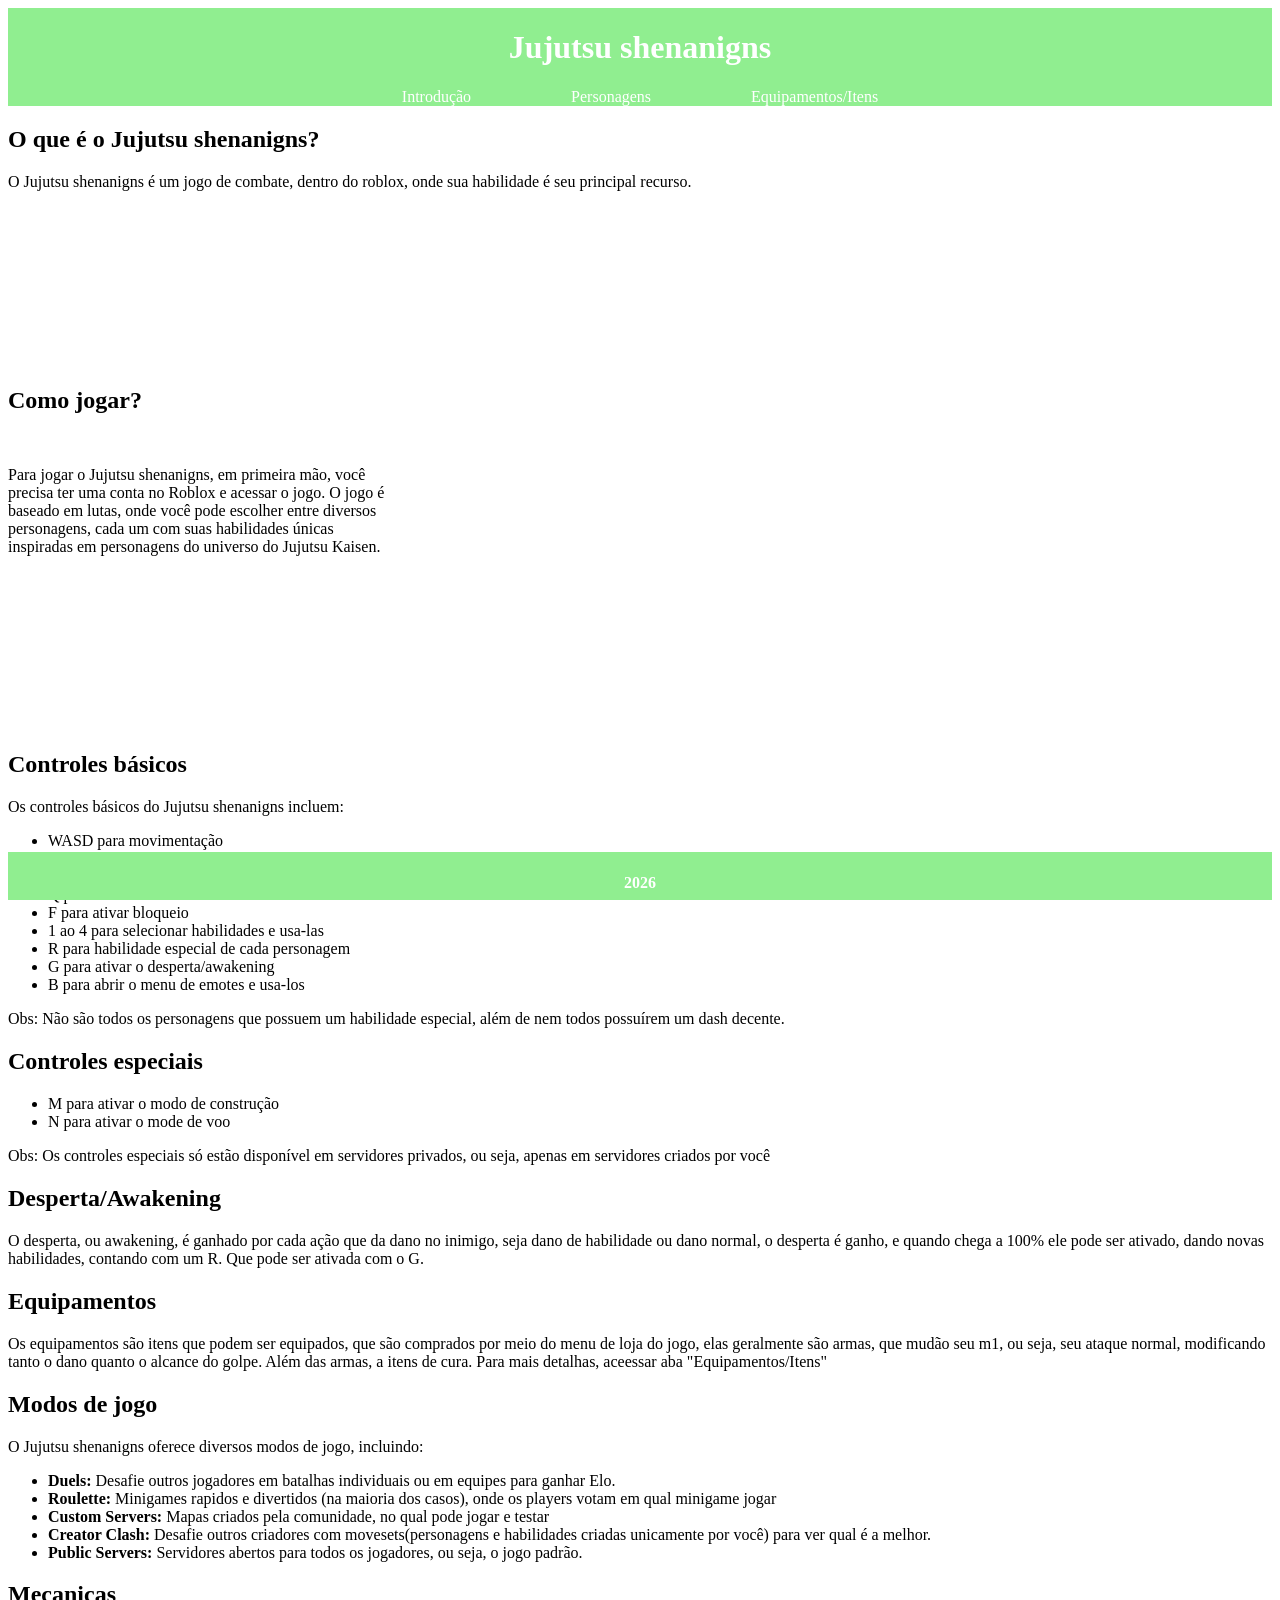
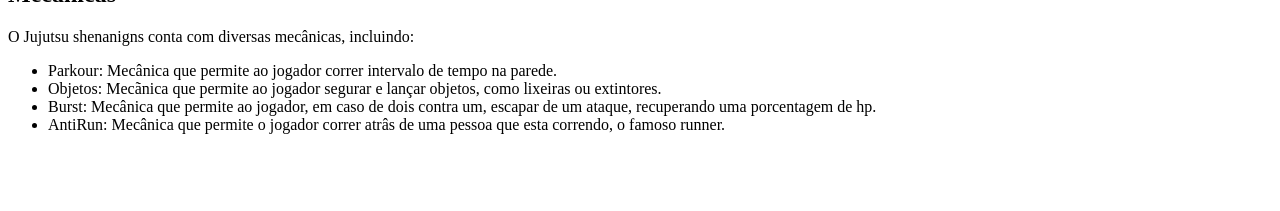
==== index.html @ b0cb2823 "Adição de imagens, pre-finalização do index e inicio dos "personagens"" ====
<!DOCTYPE html>
<html lang="pt-BR">
<head>
    <meta charset="UTF-8">
  <link rel="stylesheet" href="SRC/css/style.css">
    
    <title>Jujutsu shenanigns</title>
</head>
<header id="header">

      <h1>Jujutsu shenanigns</h1>

      <nav id="nav1">
        <a href="index.html">Introdução</a>
        <a href="SRC/pages/personagens.html">Personagens</a>
        <a href="SRC/pages/equipamentos.html">Equipamentos/Itens</a>
      
      </nav>
    </header>
<body> 
    
    <main id="main">
      <section id="section1">
        <header>
          <h2 >O que é o Jujutsu shenanigns?</h2>
        </header>
          <article>
     <p>O Jujutsu shenanigns é um jogo de combate, dentro do roblox, onde sua habilidade é seu principal recurso.</p>
          </article>
      </section>
      <section id="section2">
        <header>
          <h2 id="e1">Como jogar?</h2>
        </header>
          <article id="e2">
           
          <p>Para jogar o Jujutsu shenanigns, em primeira mão, você precisa ter uma conta no Roblox e acessar o jogo. O jogo é baseado em lutas, onde você pode escolher entre diversos personagens, cada um com suas habilidades únicas inspiradas em personagens do universo do Jujutsu Kaisen.</p>
         
        </article>
      </section>
      <section id="section3">
        <header>
          <h2>Controles básicos</h2>
        </header>
          <article>
            <p>Os controles básicos do Jujutsu shenanigns incluem:</p>
            <ul>
              <li>WASD para movimentação</li>
              <li>Mouse para atacar e mexer a camera - botão esquerdo para atacar </li>
              <li>Barra de espaço para pular</li>
              <li>Q para dash</li>
              <li>F para ativar bloqueio</li>
              <li>1 ao 4 para selecionar habilidades e usa-las</li>
              <li>R para habilidade especial de cada personagem</li>
              <li>G para ativar o desperta/awakening</li>
              <li>B para abrir o menu de emotes e usa-los</li>
            </ul>
            <p>Obs: Não são todos os personagens que possuem um habilidade especial, além de nem todos possuírem um dash decente.</p>
            <h2>Controles especiais</h2>
            <ul>
              <li>M para ativar o modo de construção</li>
              <li>N para ativar o mode de voo</li>
            </ul>
            <p>Obs: Os controles especiais só estão disponível em servidores privados, ou seja, apenas em servidores criados por você</p>
          </article>
          <section id="section4">
            <header>
              <h2>Desperta/Awakening</h2>
            </header>
              <article>
                <p>O desperta, ou awakening, é ganhado por cada ação que da dano no inimigo, seja dano de habilidade ou dano normal, o desperta é ganho, e quando chega a 100% ele pode ser ativado, dando novas habilidades, contando com um R. Que pode ser ativada com o G.</p>
              </article>
          </section>
          <section id="section5">
            <header>
              <h2>Equipamentos</h2>
            </header>
              <article>
                <p>Os equipamentos são itens que podem ser equipados, que são comprados por meio do menu de loja do jogo, elas geralmente são armas, que mudão seu m1, ou seja, seu ataque normal, modificando tanto o dano quanto o alcance do golpe. Além das armas, a itens de cura. Para mais detalhas, aceessar aba "Equipamentos/Itens"</p>
              </article>
          </section>
          <section id="section6">
            <header>
              <h2>Modos de jogo</h2>
            </header>
            <article>
              <p>O Jujutsu shenanigns oferece diversos modos de jogo, incluindo:</p>
              <ul>
                <li><strong>Duels:</strong> Desafie outros jogadores em batalhas individuais ou em equipes para ganhar Elo.</li>
                <li><strong>Roulette:</strong> Minigames rapidos e divertidos (na maioria dos casos), onde os players votam em qual minigame jogar</li>
                <li><strong>Custom Servers:</strong> Mapas criados pela comunidade, no qual pode jogar e testar</li>
                <li><strong>Creator Clash:</strong> Desafie outros criadores com movesets(personagens e habilidades criadas unicamente por você) para ver qual é a melhor.</li>
                <li><strong>Public Servers:</strong> Servidores abertos para todos os jogadores, ou seja, o jogo padrão.</li>
              </ul>
            </article>
          </section>
          <section id="section7">
            <header>
              <h2>Mecanicas</h2>
            </header>
            <article>
              <p>O Jujutsu shenanigns conta com diversas mecânicas, incluindo:</p>
              <ul>
                <li>Parkour: Mecânica que permite ao jogador correr intervalo de tempo na parede.</li>
                <li>Objetos: Mecãnica que permite ao jogador segurar e lançar objetos, como lixeiras ou extintores.</li>
                <li>Burst: Mecânica que permite ao jogador, em caso de dois contra um, escapar de um ataque, recuperando uma porcentagem de hp.</li>
                <li>AntiRun: Mecânica que permite o jogador correr atrâs de uma pessoa que esta correndo, o famoso runner.</li>
              </ul>
            </article>
          </section>
        </main>        
</body>
<footer id="footer">
  <section>
    <h4>2026</h4>
  </section>
</footer>
</html>
---- SRC/css/style.css ----
#header{
    display: flex;
    flex-direction: column;
    text-align: center;
    background-color: lightgreen;
    color: white;
    position: sticky;
    top: 0;
    align-items: center;
}
#footer{
    display: flex;
    flex-direction: column;
    text-align: center;
    background-color: lightgreen;
    color: white;
    position: sticky;
    bottom: 0;
    align-items: center;
    width: 100%;
    height: 3rem;
}
#nav1{
   display: flex;
   flex-direction: row;
   gap: 100px;
   
    
}
#re{
    margin-bottom: 10rem;
}
a:visited {
  color: white;
  background-color: transparent;
  text-decoration: none;
  }
  a:hover {
  color: white;
  background-color: transparent;
  text-decoration: none;
  }
  a:link {
  color: white;
  background-color: transparent;
  text-decoration: none;
}
#e1{
    color: black;
    justify-content: center;
    justify-items: center;
    
}
#section2{
    display: flex;
 flex-direction: column;
justify-content: center;
  gap: 1rem;
}
#e2{
    width: 30%;
    height: 30%;
    
    
}
#main{
    display: flex;
    flex-direction: column;
    gap: 10rem;
}
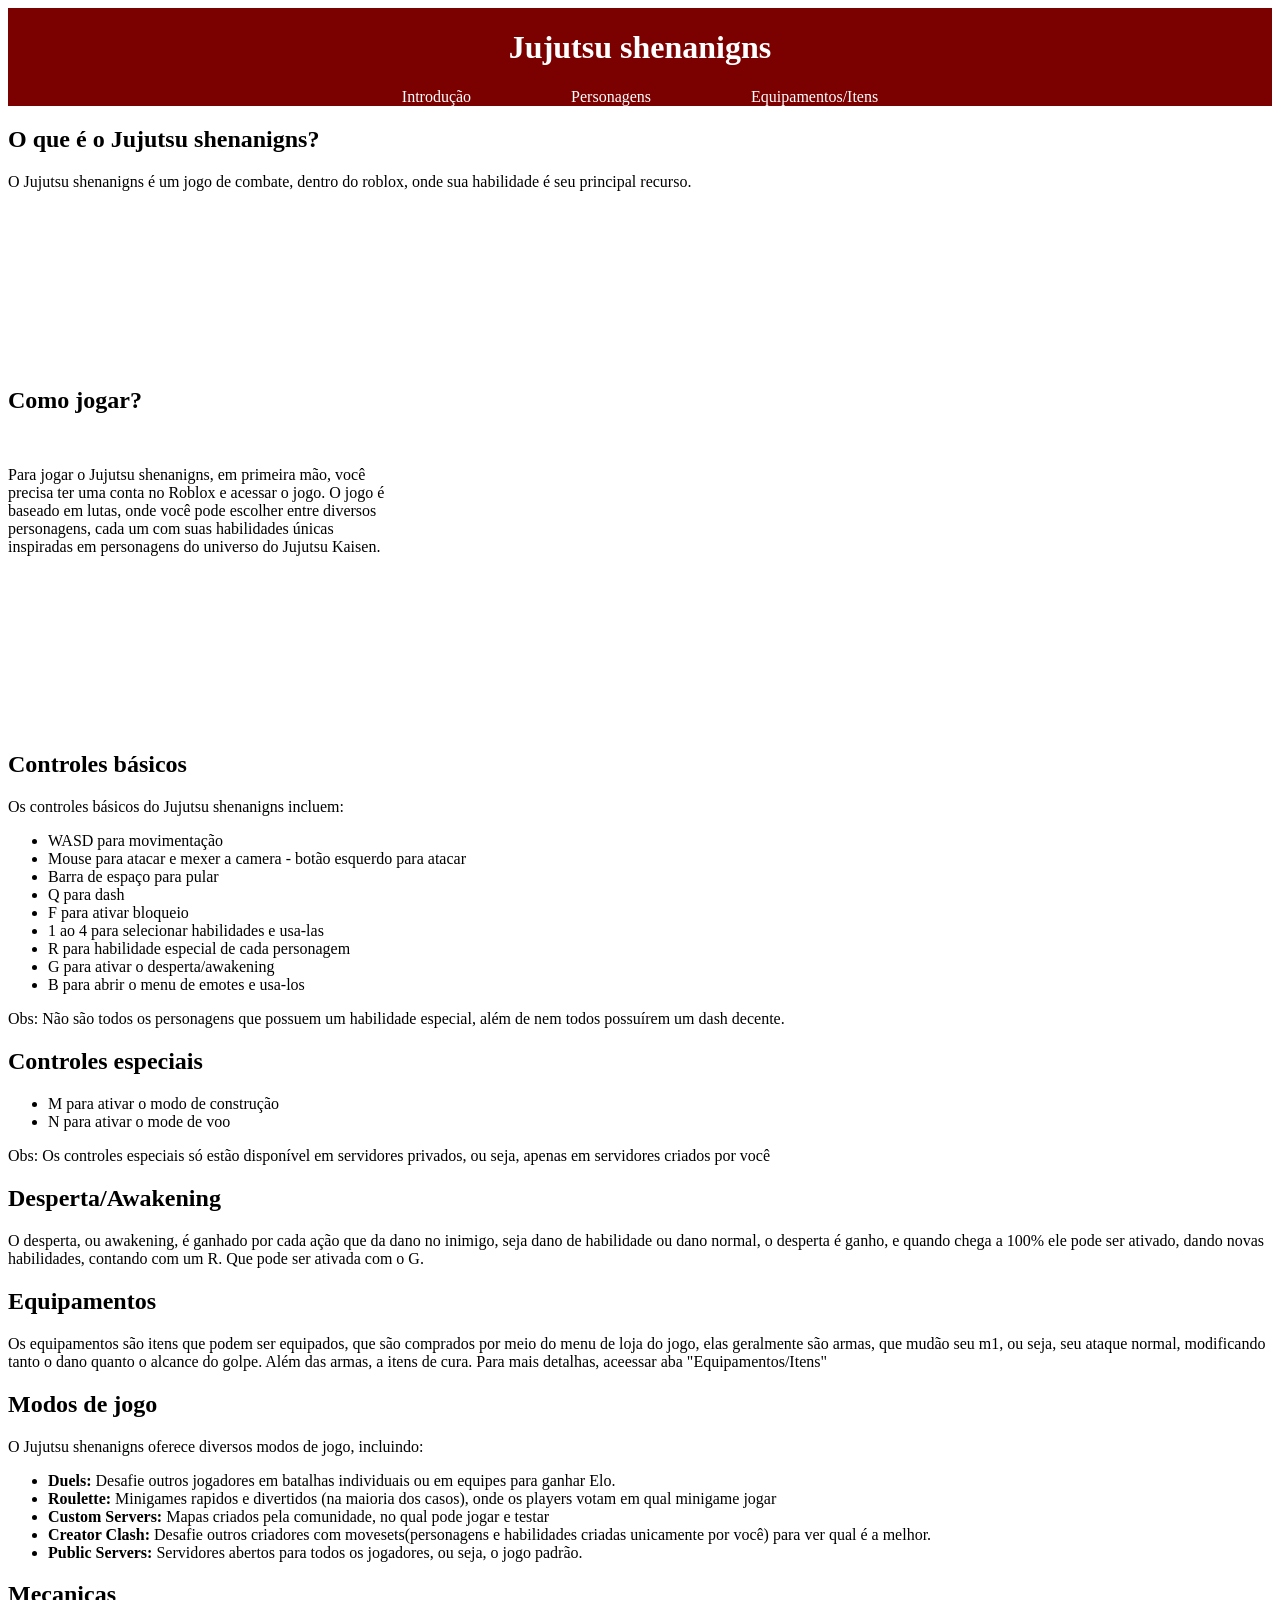
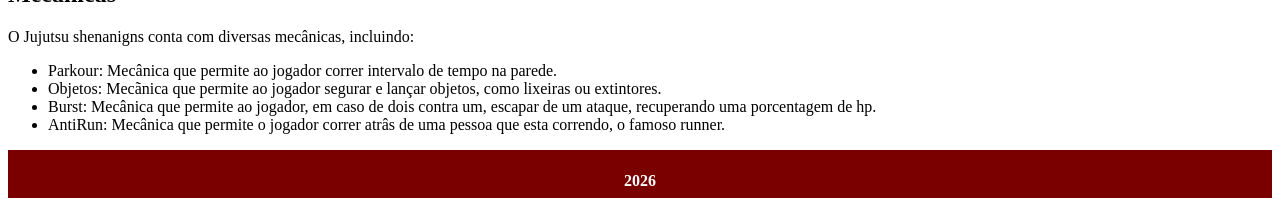
==== commit dc716452: "modificações no index, "personagens" e css." ====
--- a/index.html
+++ b/index.html
@@ -17,7 +17,7 @@
       
       </nav>
     </header>
-<body> 
+<body id="background-mod"> 
     
     <main id="main">
       <section id="section1">
--- a/SRC/css/style.css
+++ b/SRC/css/style.css
@@ -2,19 +2,21 @@
     display: flex;
     flex-direction: column;
     text-align: center;
-    background-color: lightgreen;
+    background-color: rgb(123, 1, 1);
     color: white;
     position: sticky;
     top: 0;
     align-items: center;
+    width: 100%;
+    height: 30%;
 }
 #footer{
     display: flex;
     flex-direction: column;
     text-align: center;
-    background-color: lightgreen;
+    background-color: rgb(122, 0, 0);
     color: white;
-    position: sticky;
+    
     bottom: 0;
     align-items: center;
     width: 100%;
@@ -67,4 +69,15 @@
     display: flex;
     flex-direction: column;
     gap: 10rem;
+}
+#background-mod{
+    background-color: bisque\s;
+}
+#nav_lateral{
+    position: fixed;
+    right: 0;
+    border: solid red;
+    width: 10%;
+    height: 20%;
+    justify-items: center;
 }
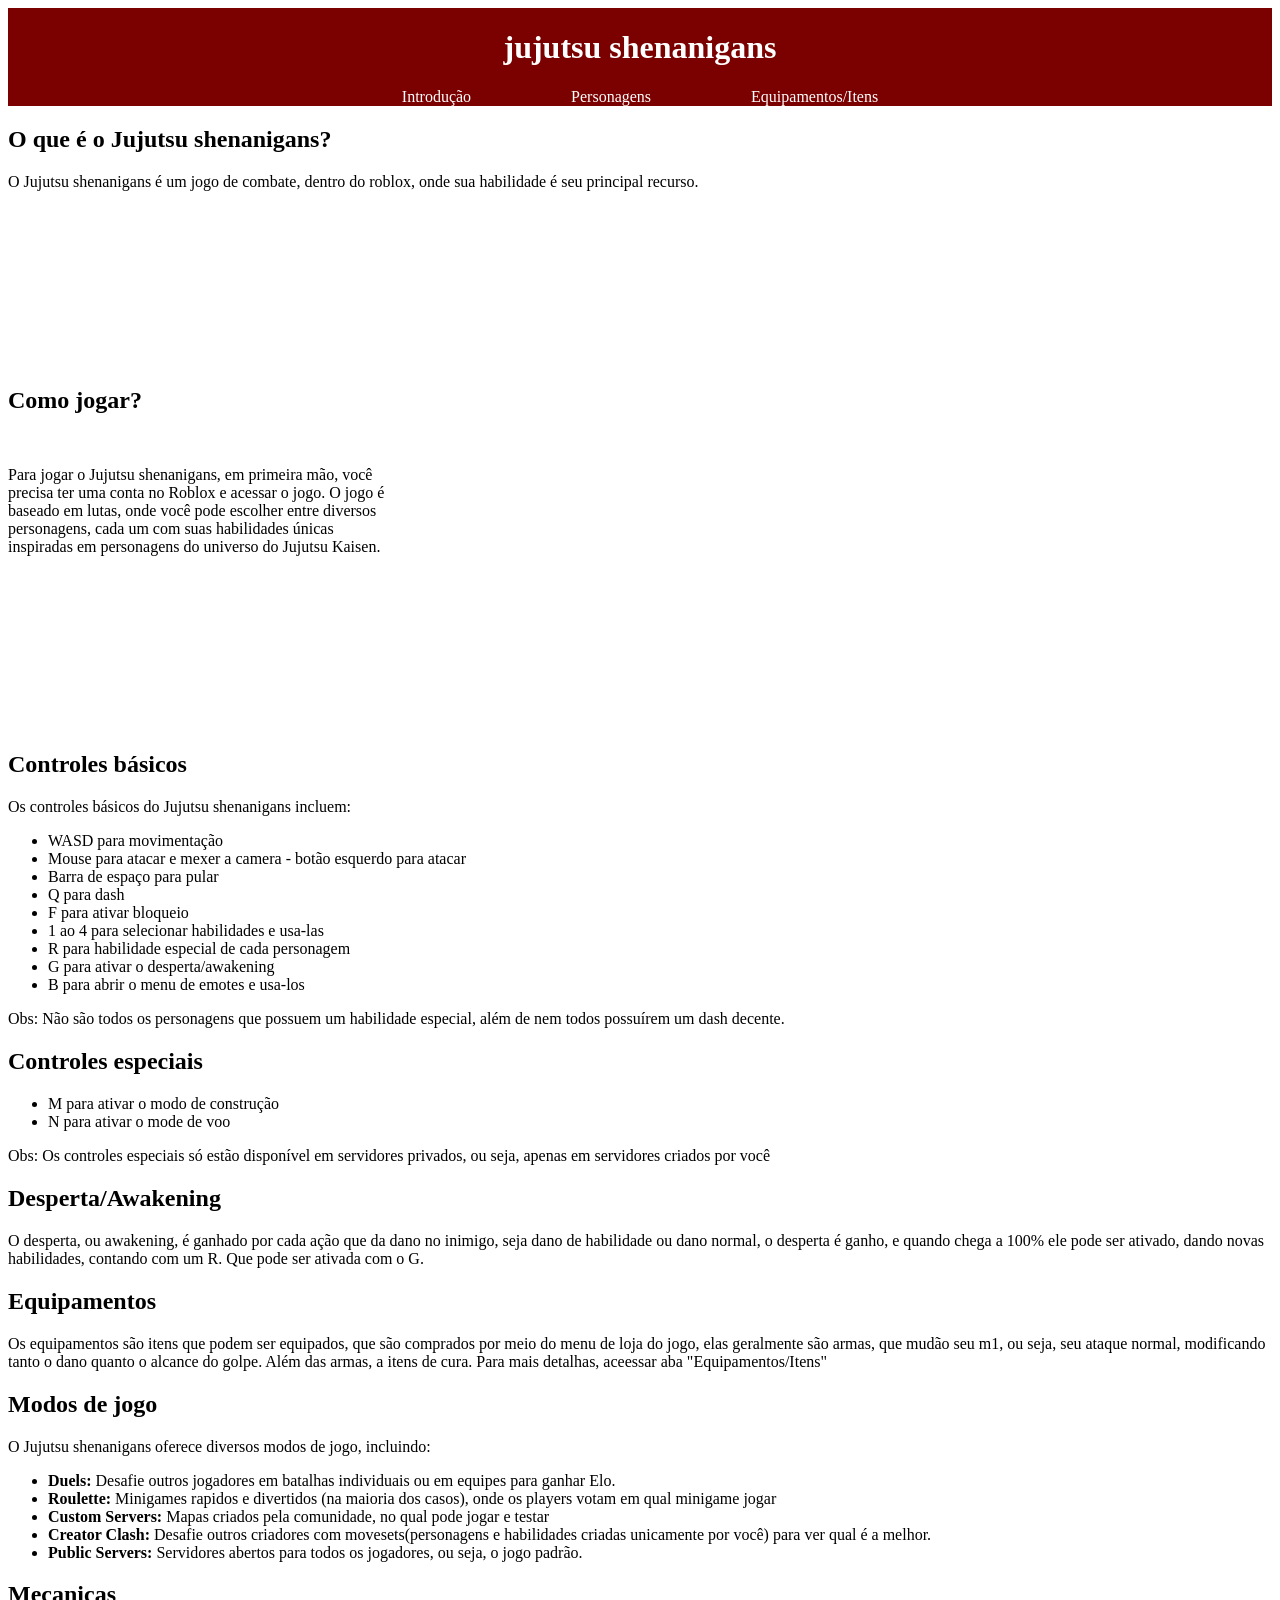
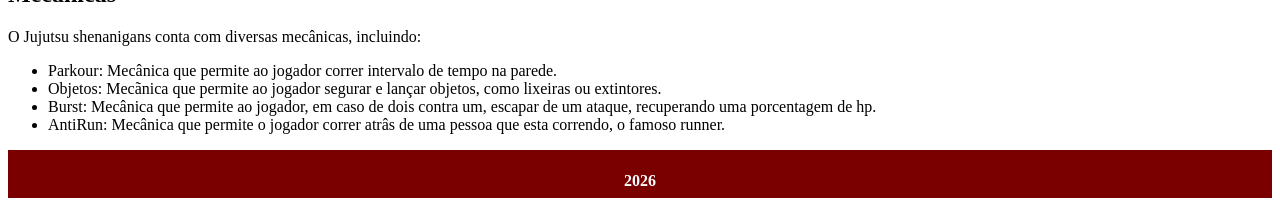
==== commit 78db49cd: "atualizaçã nos personagens e css" ====
--- a/index.html
+++ b/index.html
@@ -8,7 +8,7 @@
 </head>
 <header id="header">
 
-      <h1>Jujutsu shenanigns</h1>
+      <h1>jujutsu shenanigans</h1>
 
       <nav id="nav1">
         <a href="index.html">Introdução</a>
@@ -22,10 +22,10 @@
     <main id="main">
       <section id="section1">
         <header>
-          <h2 >O que é o Jujutsu shenanigns?</h2>
+          <h2 >O que é o Jujutsu shenanigans?</h2>
         </header>
           <article>
-     <p>O Jujutsu shenanigns é um jogo de combate, dentro do roblox, onde sua habilidade é seu principal recurso.</p>
+     <p>O Jujutsu shenanigans é um jogo de combate, dentro do roblox, onde sua habilidade é seu principal recurso.</p>
           </article>
       </section>
       <section id="section2">
@@ -34,7 +34,7 @@
         </header>
           <article id="e2">
            
-          <p>Para jogar o Jujutsu shenanigns, em primeira mão, você precisa ter uma conta no Roblox e acessar o jogo. O jogo é baseado em lutas, onde você pode escolher entre diversos personagens, cada um com suas habilidades únicas inspiradas em personagens do universo do Jujutsu Kaisen.</p>
+          <p>Para jogar o Jujutsu shenanigans, em primeira mão, você precisa ter uma conta no Roblox e acessar o jogo. O jogo é baseado em lutas, onde você pode escolher entre diversos personagens, cada um com suas habilidades únicas inspiradas em personagens do universo do Jujutsu Kaisen.</p>
          
         </article>
       </section>
@@ -43,7 +43,7 @@
           <h2>Controles básicos</h2>
         </header>
           <article>
-            <p>Os controles básicos do Jujutsu shenanigns incluem:</p>
+            <p>Os controles básicos do Jujutsu shenanigans incluem:</p>
             <ul>
               <li>WASD para movimentação</li>
               <li>Mouse para atacar e mexer a camera - botão esquerdo para atacar </li>
@@ -84,7 +84,7 @@
               <h2>Modos de jogo</h2>
             </header>
             <article>
-              <p>O Jujutsu shenanigns oferece diversos modos de jogo, incluindo:</p>
+              <p>O Jujutsu shenanigans oferece diversos modos de jogo, incluindo:</p>
               <ul>
                 <li><strong>Duels:</strong> Desafie outros jogadores em batalhas individuais ou em equipes para ganhar Elo.</li>
                 <li><strong>Roulette:</strong> Minigames rapidos e divertidos (na maioria dos casos), onde os players votam em qual minigame jogar</li>
@@ -99,7 +99,7 @@
               <h2>Mecanicas</h2>
             </header>
             <article>
-              <p>O Jujutsu shenanigns conta com diversas mecânicas, incluindo:</p>
+              <p>O Jujutsu shenanigans conta com diversas mecânicas, incluindo:</p>
               <ul>
                 <li>Parkour: Mecânica que permite ao jogador correr intervalo de tempo na parede.</li>
                 <li>Objetos: Mecãnica que permite ao jogador segurar e lançar objetos, como lixeiras ou extintores.</li>
--- a/SRC/css/style.css
+++ b/SRC/css/style.css
@@ -74,10 +74,13 @@
     background-color: bisque\s;
 }
 #nav_lateral{
-    position: fixed;
+    
+   
+    position: sticky;
+    top: 0;
     right: 0;
     border: solid red;
-    width: 10%;
-    height: 20%;
+    width: 20%;
+    
     justify-items: center;
 }
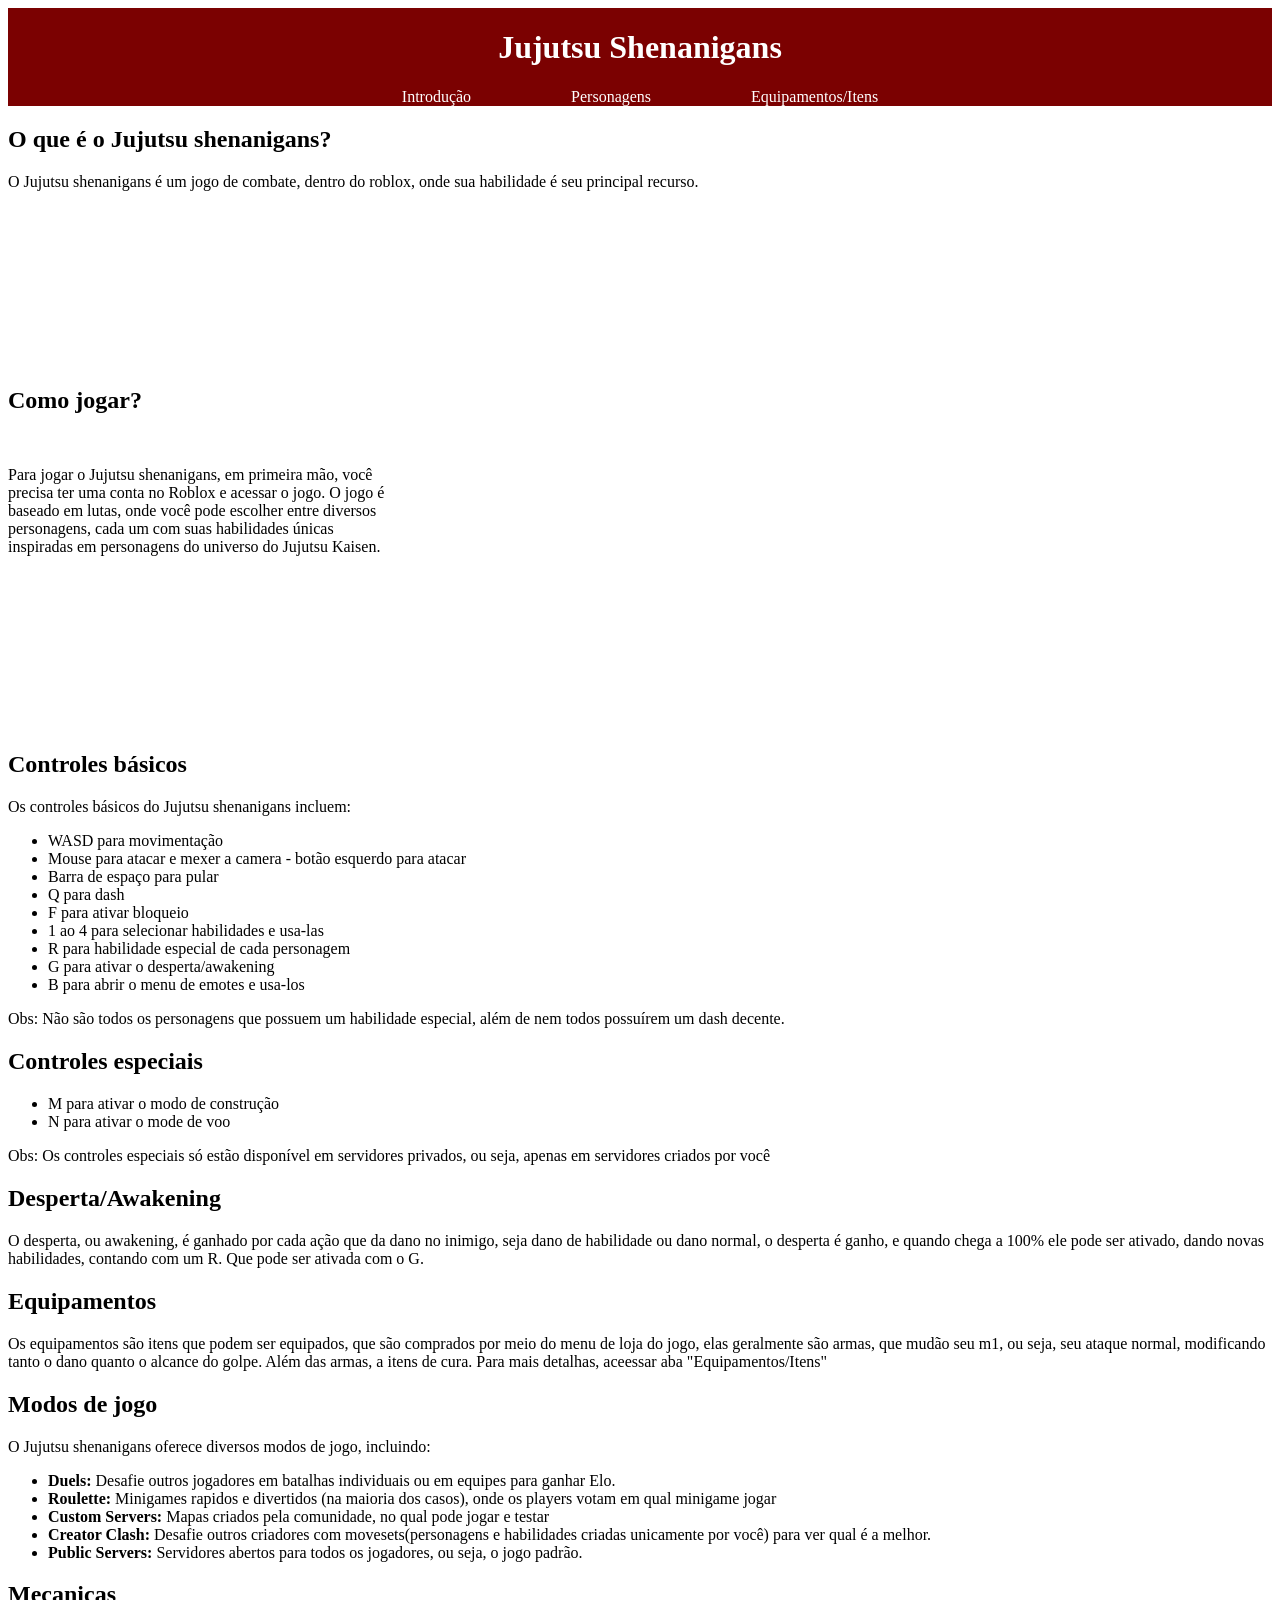
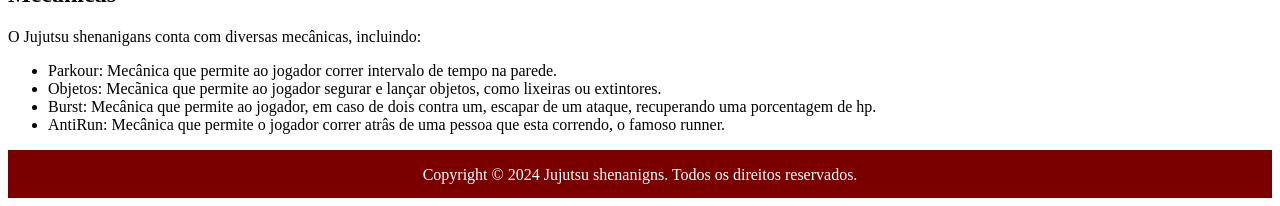
==== commit 8f146509: "Atualização da page '"persoangens"" ====
--- a/index.html
+++ b/index.html
@@ -8,7 +8,7 @@
 </head>
 <header id="header">
 
-      <h1>jujutsu shenanigans</h1>
+      <h1>Jujutsu Shenanigans</h1>
 
       <nav id="nav1">
         <a href="index.html">Introdução</a>
@@ -112,7 +112,7 @@
 </body>
 <footer id="footer">
   <section>
-    <h4>2026</h4>
+    <p>Copyright © 2024 Jujutsu shenanigns. Todos os direitos reservados.</p>
   </section>
 </footer>
 </html>
--- a/SRC/css/style.css
+++ b/SRC/css/style.css
@@ -9,6 +9,7 @@
     align-items: center;
     width: 100%;
     height: 30%;
+    z-index: 1000;
 }
 #footer{
     display: flex;
@@ -26,7 +27,7 @@
    display: flex;
    flex-direction: row;
    gap: 100px;
-   
+   z-index: 1000;
     
 }
 #re{
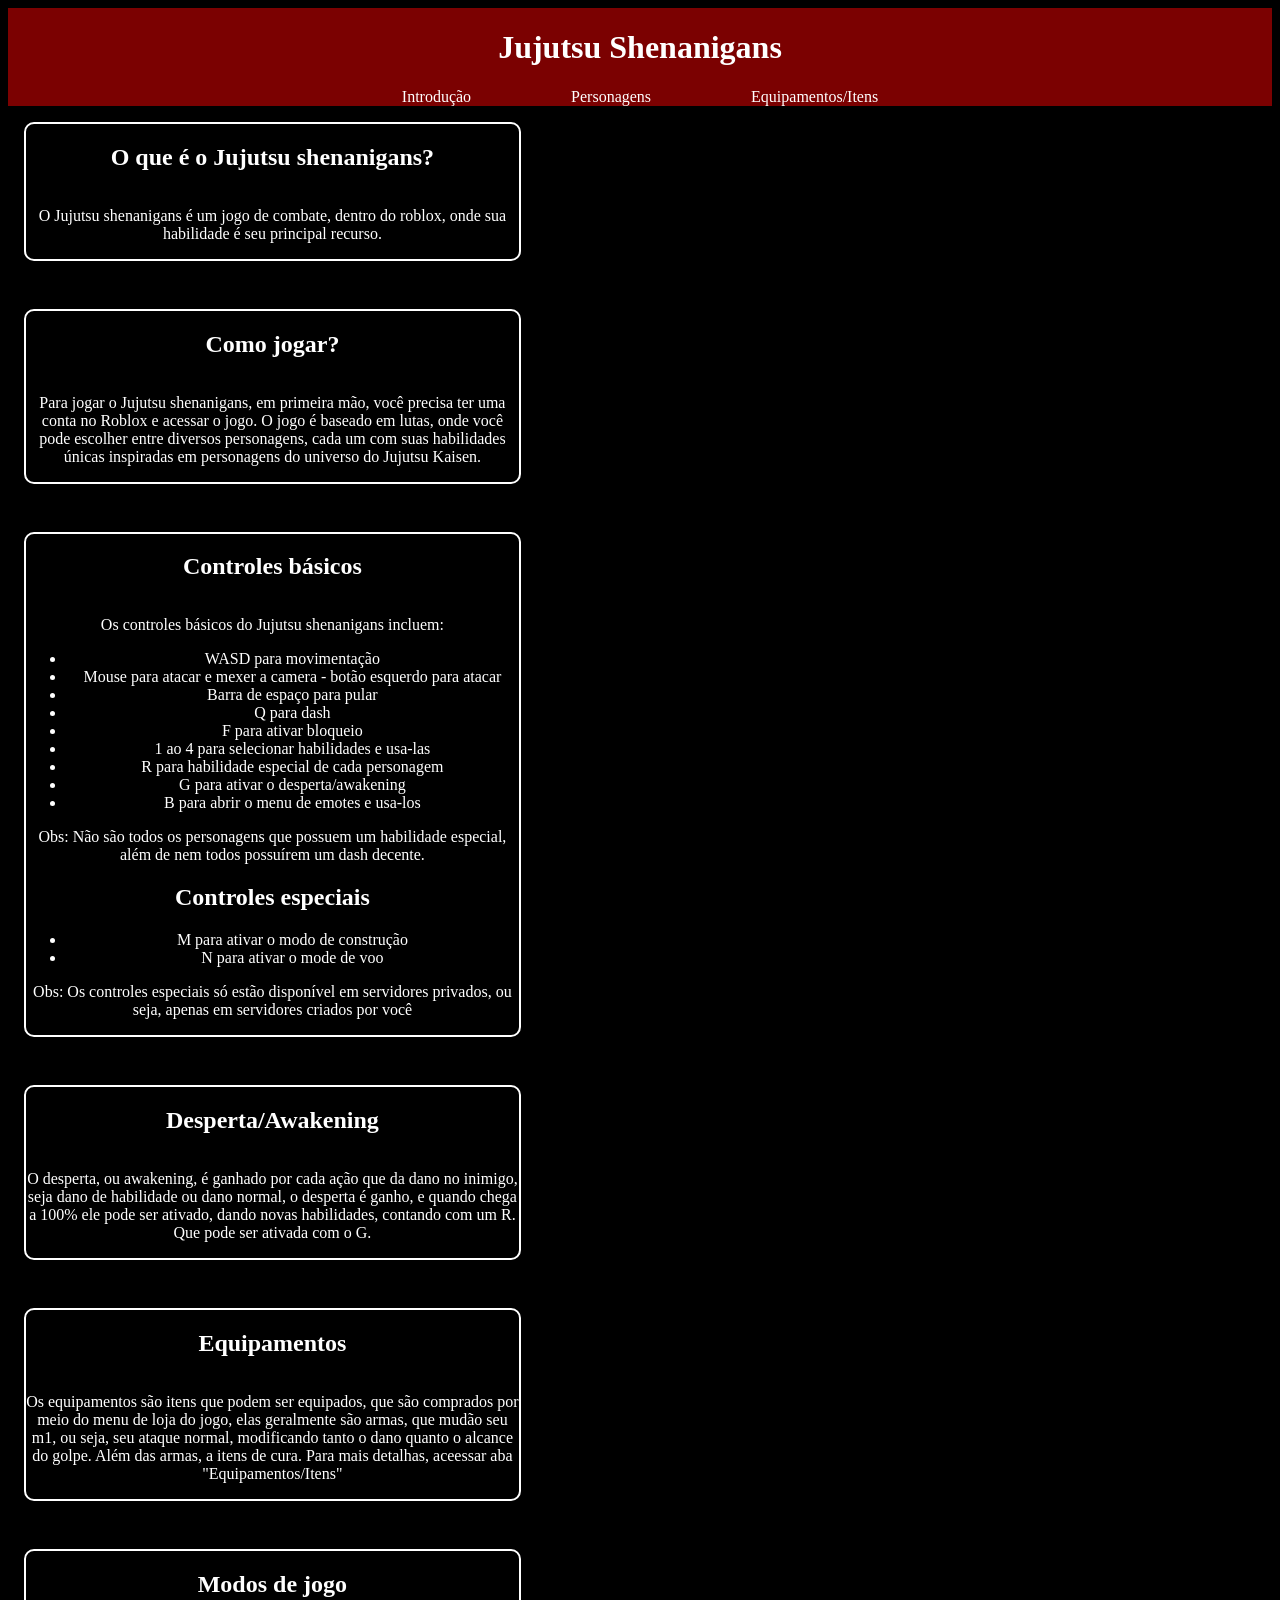
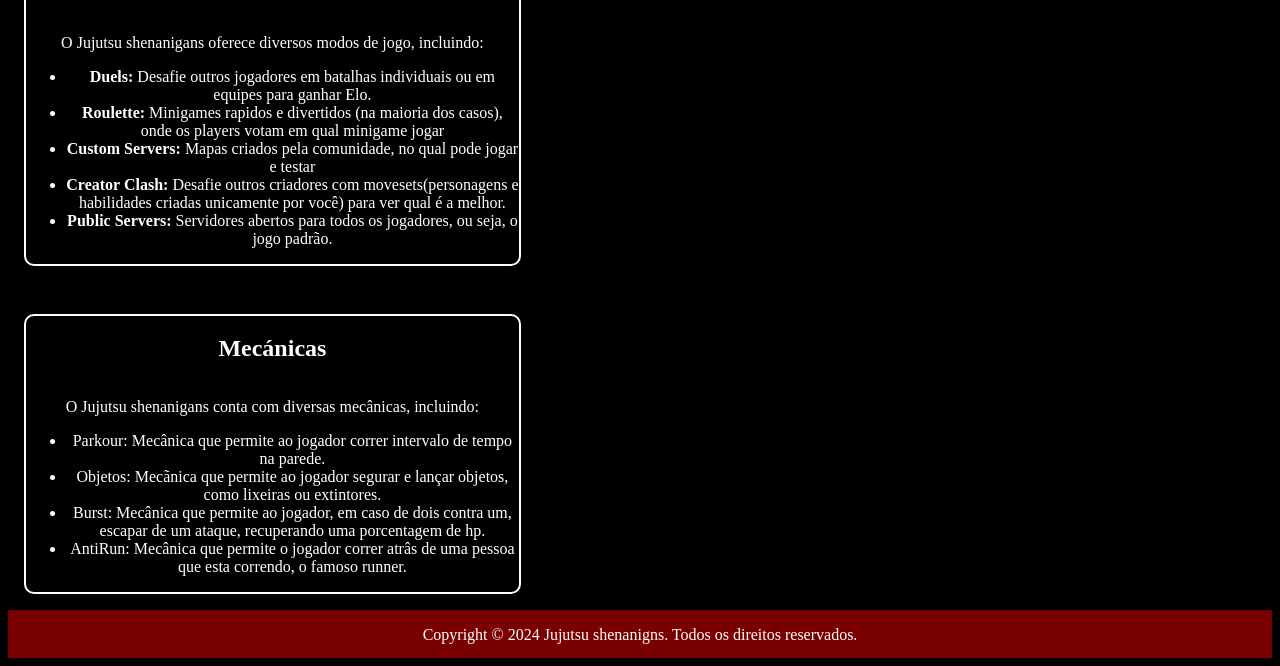
==== commit 3fc41f73: "Atualização no index, css e personagens." ====
--- a/index.html
+++ b/index.html
@@ -20,7 +20,7 @@
 <body id="background-mod"> 
     
     <main id="main">
-      <section id="section1">
+      <section id="section1" class="separation">
         <header>
           <h2 >O que é o Jujutsu shenanigans?</h2>
         </header>
@@ -28,17 +28,17 @@
      <p>O Jujutsu shenanigans é um jogo de combate, dentro do roblox, onde sua habilidade é seu principal recurso.</p>
           </article>
       </section>
-      <section id="section2">
+      <section id="section2"  class="separation">
         <header>
-          <h2 id="e1">Como jogar?</h2>
+          <h2 >Como jogar?</h2>
         </header>
-          <article id="e2">
+          <article >
            
           <p>Para jogar o Jujutsu shenanigans, em primeira mão, você precisa ter uma conta no Roblox e acessar o jogo. O jogo é baseado em lutas, onde você pode escolher entre diversos personagens, cada um com suas habilidades únicas inspiradas em personagens do universo do Jujutsu Kaisen.</p>
          
         </article>
       </section>
-      <section id="section3">
+      <section id="section3" class="separation">
         <header>
           <h2>Controles básicos</h2>
         </header>
@@ -63,7 +63,8 @@
             </ul>
             <p>Obs: Os controles especiais só estão disponível em servidores privados, ou seja, apenas em servidores criados por você</p>
           </article>
-          <section id="section4">
+          </section>
+          <section id="section4" class="separation">
             <header>
               <h2>Desperta/Awakening</h2>
             </header>
@@ -71,7 +72,7 @@
                 <p>O desperta, ou awakening, é ganhado por cada ação que da dano no inimigo, seja dano de habilidade ou dano normal, o desperta é ganho, e quando chega a 100% ele pode ser ativado, dando novas habilidades, contando com um R. Que pode ser ativada com o G.</p>
               </article>
           </section>
-          <section id="section5">
+          <section id="section5" class="separation">
             <header>
               <h2>Equipamentos</h2>
             </header>
@@ -79,7 +80,7 @@
                 <p>Os equipamentos são itens que podem ser equipados, que são comprados por meio do menu de loja do jogo, elas geralmente são armas, que mudão seu m1, ou seja, seu ataque normal, modificando tanto o dano quanto o alcance do golpe. Além das armas, a itens de cura. Para mais detalhas, aceessar aba "Equipamentos/Itens"</p>
               </article>
           </section>
-          <section id="section6">
+          <section id="section6" class="separation">
             <header>
               <h2>Modos de jogo</h2>
             </header>
@@ -94,9 +95,9 @@
               </ul>
             </article>
           </section>
-          <section id="section7">
+          <section id="section7" class="separation">
             <header>
-              <h2>Mecanicas</h2>
+              <h2>Mecánicas</h2>
             </header>
             <article>
               <p>O Jujutsu shenanigans conta com diversas mecânicas, incluindo:</p>
--- a/SRC/css/style.css
+++ b/SRC/css/style.css
@@ -54,12 +54,7 @@
     justify-items: center;
     
 }
-#section2{
-    display: flex;
- flex-direction: column;
-justify-content: center;
-  gap: 1rem;
-}
+
 #e2{
     width: 30%;
     height: 30%;
@@ -67,21 +62,68 @@
     
 }
 #main{
+    
+    justify-items: center;
+    gap: 10rem;
+    padding: 1rem;
+    
+    
+}
+#background-mod{
+    background-color: rgb(0, 0, 0);
+}
+#nav_lateral{
+    position: relative;
+    top: 0;
+    right: 0;
+    z-index: 9999;
+    border: solid red;
+    width: 20%;
+}
+.separation{
+    
+    
+    width: 40%;
     display: flex;
     flex-direction: column;
-    gap: 10rem;
+    color: white;
+    border: 2px solid rgb(255, 255, 255);
+    border-radius: 10px;
+    position: relative; 
+    justify-content: center;
+    justify-items: center;
+    text-align: center;
+   
+    
+    
 }
-#background-mod{
-    background-color: bisque\s;
+#section1{
+    flex-direction: column;
+    display: flex;
+    margin-bottom: 3rem;
 }
-#nav_lateral{
-    
-   
-    position: sticky;
-    top: 0;
-    right: 0;
-    border: solid red;
-    width: 20%;
-    
-    justify-items: center;
+#section2{
+    flex-direction: column;
+    display: flex;
+    margin-bottom: 3rem;
+}
+#section3{
+    flex-direction: column;
+    display: flex;
+    margin-bottom: 3rem;
+}
+#section4{
+    flex-direction: column;
+    display: flex;
+    margin-bottom: 3rem;
+}
+#section5{
+    flex-direction: column;
+    display: flex;
+    margin-bottom: 3rem;
+}
+#section6{
+    flex-direction: column;
+    display: flex;
+    margin-bottom: 3rem;
 }
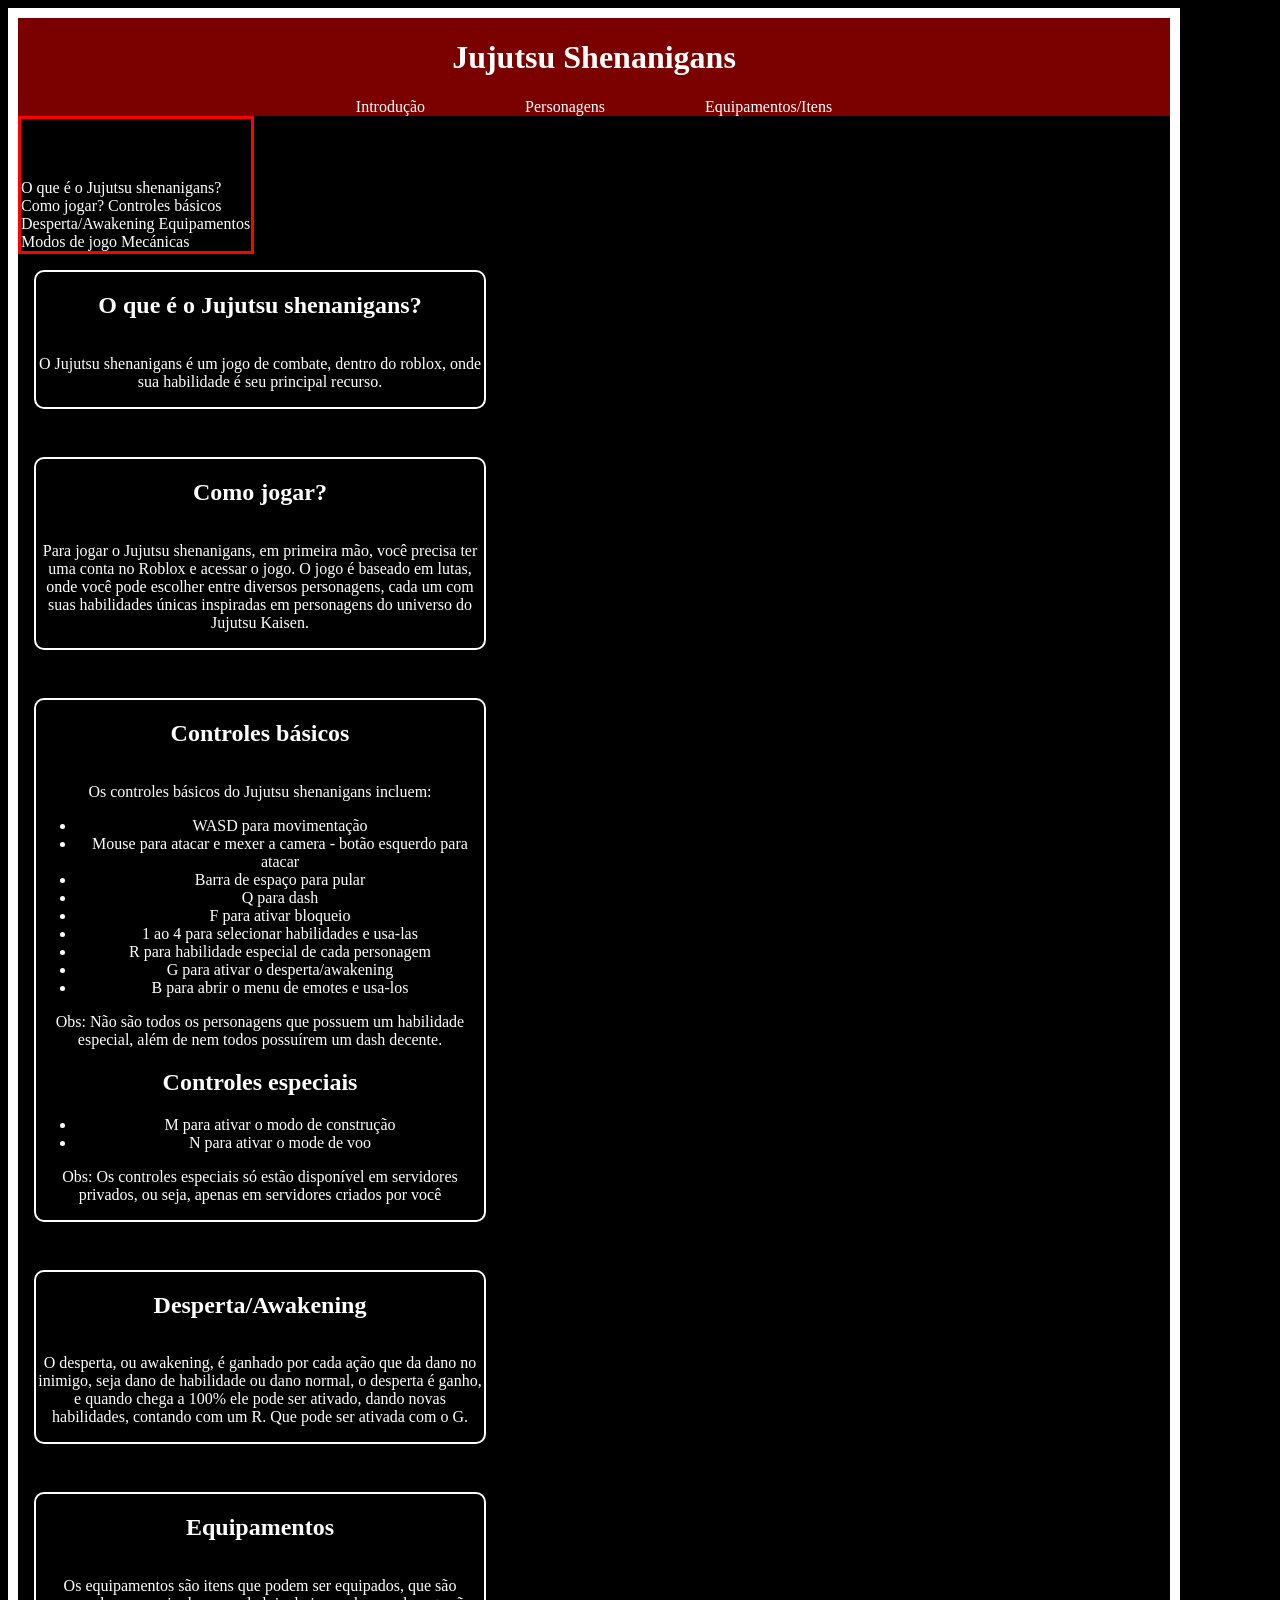
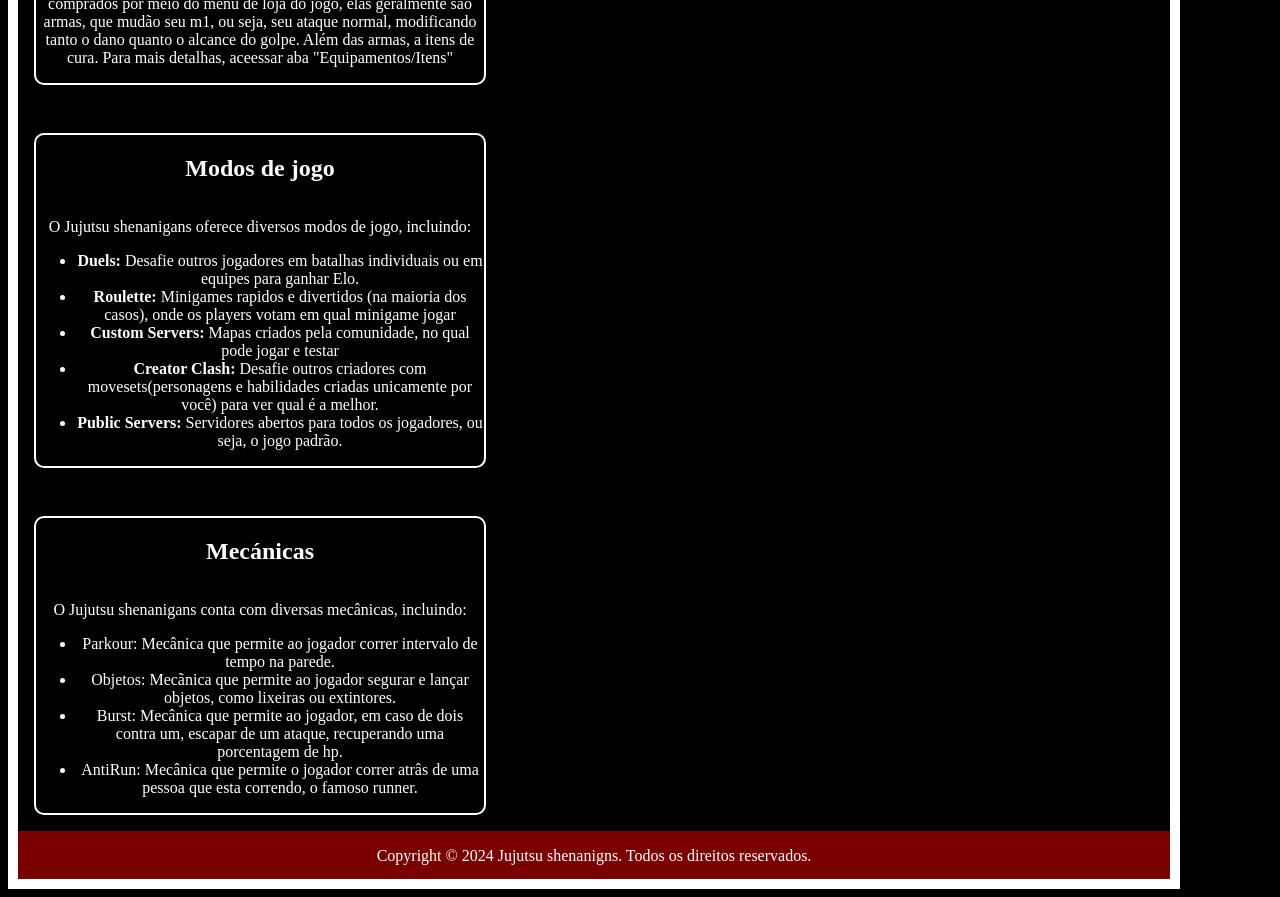
==== commit 7ca46326: "Finalização index, css index. Mudanças no personagens, css persoanges, equipamentos, css equipamento" ====
--- a/index.html
+++ b/index.html
@@ -1,10 +1,10 @@
 <!DOCTYPE html>
-<html lang="pt-BR">
+<html lang="pt-BR" id="pagina">
 <head>
     <meta charset="UTF-8">
   <link rel="stylesheet" href="SRC/css/style.css">
     
-    <title>Jujutsu shenanigns</title>
+    <title>Jujutsu Shenanigans</title>
 </head>
 <header id="header">
 
@@ -18,7 +18,19 @@
       </nav>
     </header>
 <body id="background-mod"> 
-    
+    <aside id="nav_lateral">
+    <h4 id="centro">MENU</h4>
+
+   <a href="#section1">O que é o Jujutsu shenanigans?</a>
+    <a href="#section2">Como jogar?</a>
+    <a href="#section3">Controles básicos</a> 
+    <a href="#section4">Desperta/Awakening</a>
+    <a href="#section5">Equipamentos</a>
+    <a href="#section6">Modos de jogo</a>
+    <a href="#section7">Mecánicas</a>
+
+  </aside>
+
     <main id="main">
       <section id="section1" class="separation">
         <header>
--- a/SRC/css/style.css
+++ b/SRC/css/style.css
@@ -71,6 +71,9 @@
 }
 #background-mod{
     background-color: rgb(0, 0, 0);
+    height: 90%;
+    width: 90%;
+    border: 10px solid white;
 }
 #nav_lateral{
     position: relative;
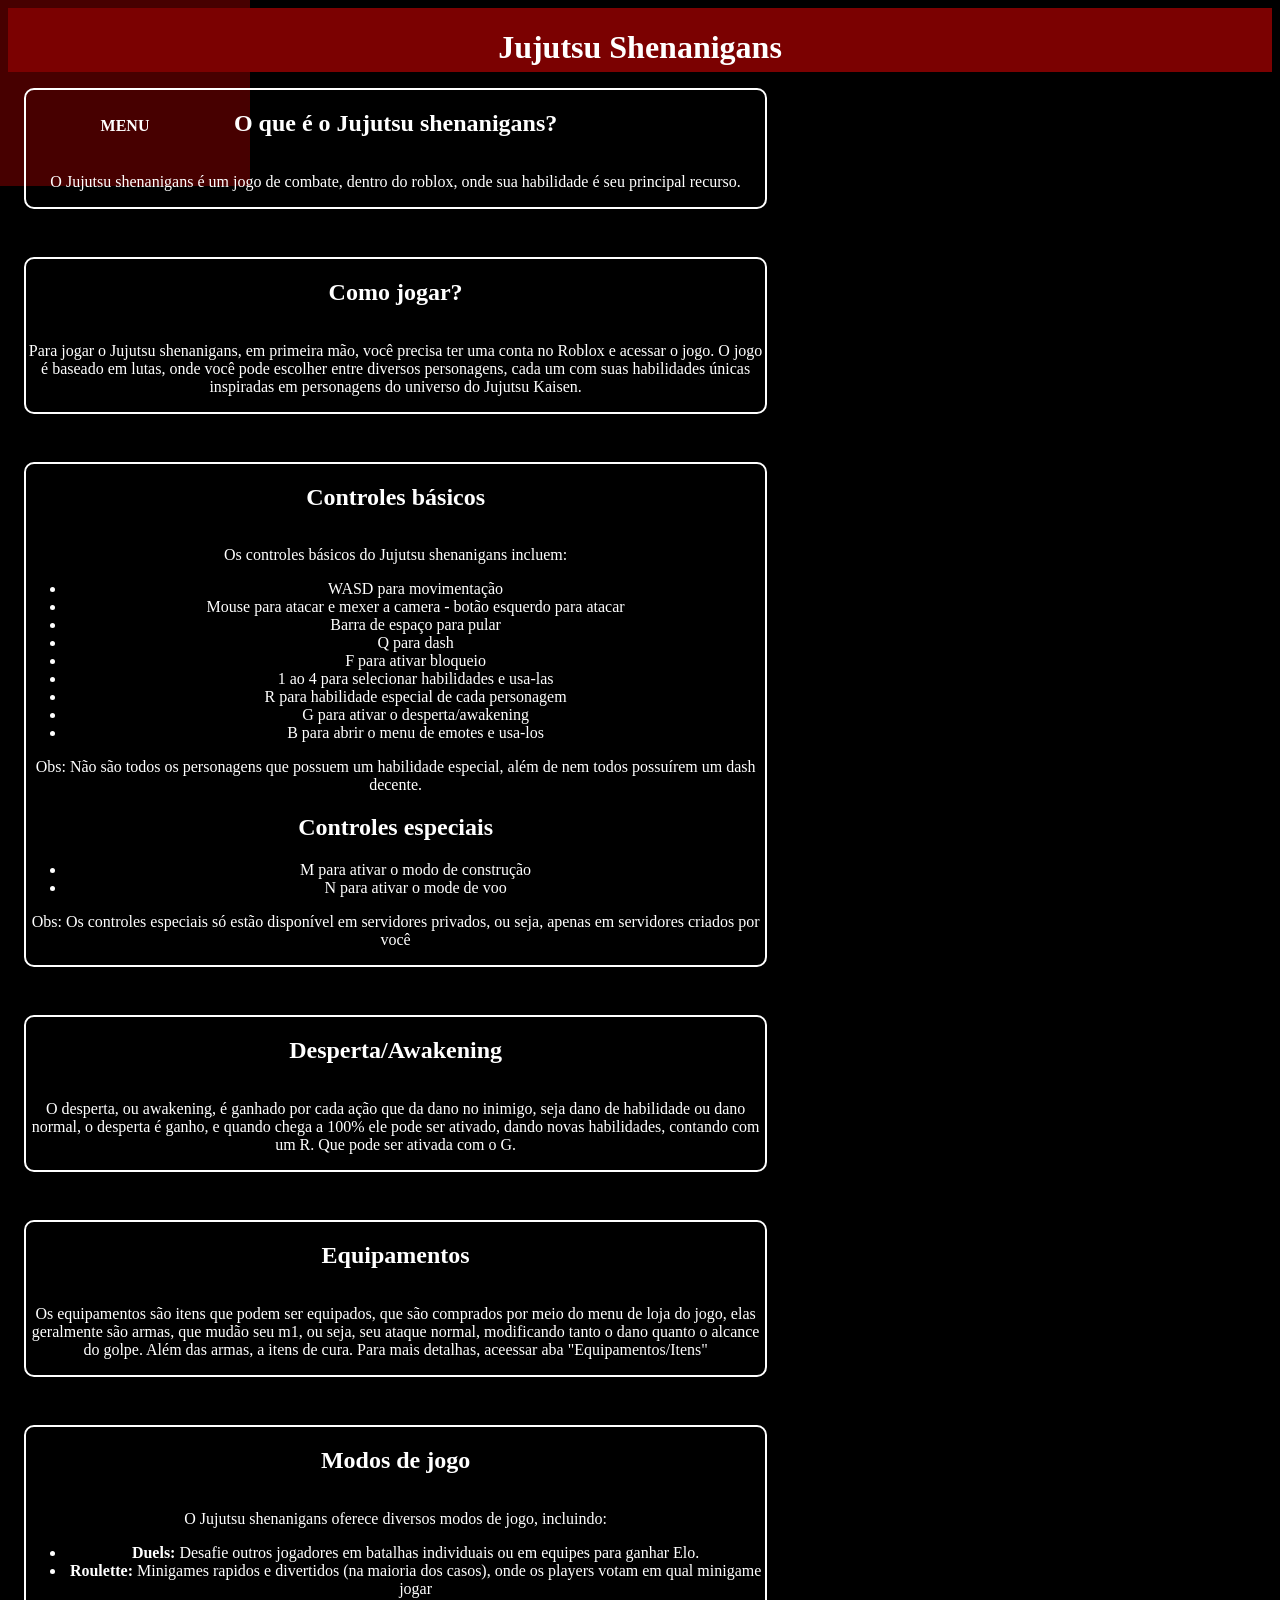
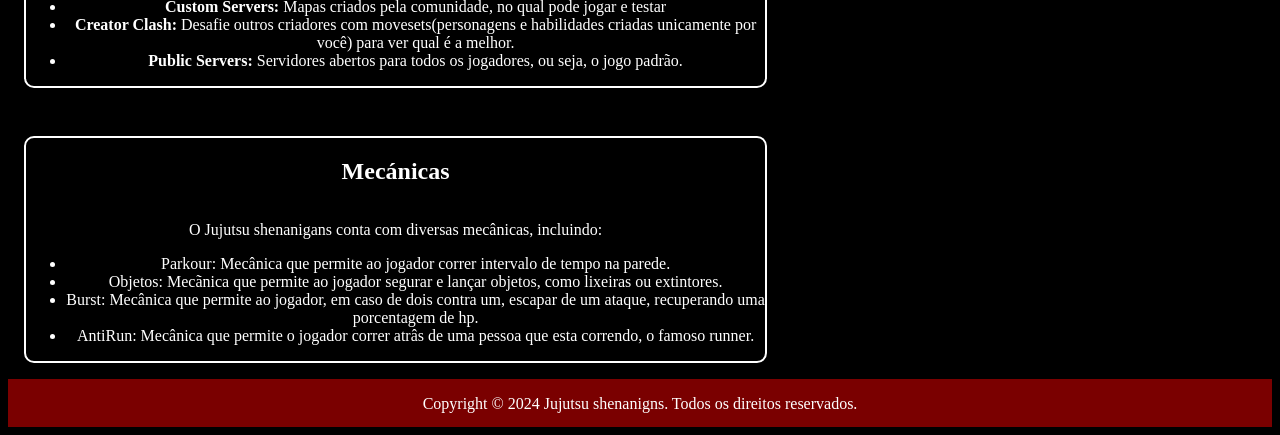
==== commit c182a9d1: "Finalização do index, css index, pre-finalização dos persoange (falta imagens) finalização dos itens" ====
--- a/index.html
+++ b/index.html
@@ -20,7 +20,7 @@
 <body id="background-mod"> 
     <aside id="nav_lateral">
     <h4 id="centro">MENU</h4>
-
+<nav id="trasition">
    <a href="#section1">O que é o Jujutsu shenanigans?</a>
     <a href="#section2">Como jogar?</a>
     <a href="#section3">Controles básicos</a> 
@@ -28,6 +28,8 @@
     <a href="#section5">Equipamentos</a>
     <a href="#section6">Modos de jogo</a>
     <a href="#section7">Mecánicas</a>
+
+</nav>
 
   </aside>
 
--- a/SRC/css/style.css
+++ b/SRC/css/style.css
@@ -8,9 +8,25 @@
     top: 0;
     align-items: center;
     width: 100%;
-    height: 30%;
+    height: 4rem;
     z-index: 1000;
+    transition: height 0.3s;
 }
+#header:hover {
+    height: 7rem;
+}
+#nav1{
+   display: flex;
+   flex-direction: row;
+   gap: 100px;
+   z-index: 1000;
+   opacity: 0;
+  transition: opacity 0.3s ;
+}
+#header:hover #nav1 {
+    opacity: 100%;
+}
+
 #footer{
     display: flex;
     flex-direction: column;
@@ -23,16 +39,8 @@
     width: 100%;
     height: 3rem;
 }
-#nav1{
-   display: flex;
-   flex-direction: row;
-   gap: 100px;
-   z-index: 1000;
-    
-}
-#re{
-    margin-bottom: 10rem;
-}
+
+
 a:visited {
   color: white;
   background-color: transparent;
@@ -48,19 +56,8 @@
   background-color: transparent;
   text-decoration: none;
 }
-#e1{
-    color: black;
-    justify-content: center;
-    justify-items: center;
-    
-}
 
-#e2{
-    width: 30%;
-    height: 30%;
-    
-    
-}
+
 #main{
     
     justify-items: center;
@@ -71,22 +68,13 @@
 }
 #background-mod{
     background-color: rgb(0, 0, 0);
-    height: 90%;
-    width: 90%;
-    border: 10px solid white;
+  
 }
-#nav_lateral{
-    position: relative;
-    top: 0;
-    right: 0;
-    z-index: 9999;
-    border: solid red;
-    width: 20%;
-}
+
 .separation{
     
     
-    width: 40%;
+    width: 60%;
     display: flex;
     flex-direction: column;
     color: white;
@@ -104,29 +92,75 @@
     flex-direction: column;
     display: flex;
     margin-bottom: 3rem;
+     scroll-margin-top: 100px;
 }
 #section2{
     flex-direction: column;
     display: flex;
     margin-bottom: 3rem;
+     scroll-margin-top: 100px;
 }
 #section3{
     flex-direction: column;
     display: flex;
     margin-bottom: 3rem;
+     scroll-margin-top: 100px;
 }
 #section4{
     flex-direction: column;
     display: flex;
     margin-bottom: 3rem;
+     scroll-margin-top: 100px;
 }
 #section5{
     flex-direction: column;
     display: flex;
     margin-bottom: 3rem;
+     scroll-margin-top: 100px;
 }
 #section6{
     flex-direction: column;
     display: flex;
     margin-bottom: 3rem;
-}+     scroll-margin-top: 100px;
+}
+#nav_lateral{
+    width: 250px;
+    height: 10%;
+    background-color: #470000;
+    color: white;
+    position: fixed;
+    top: 0;
+    left: 0;
+    padding-top: 0px;
+    margin-top: 0rem;
+    padding-top: 6rem;
+    gap: 0rem;
+    display: flex;
+    flex-direction: column;
+    transition: height 2s;
+} 
+#trasition{
+    padding-top: 0px;
+    margin-top: 0rem;
+    padding-top: 0rem;
+    gap: 3rem;
+    display: flex;
+    flex-direction: column;
+    opacity: 0%;
+    transition: opacity 1s;
+}
+#nav_lateral:hover{
+    height: 80%;
+    overflow-y: auto;
+}
+#trasition:hover{
+    opacity: 100%;
+}
+
+#centro{
+    text-align: center;
+    justify-content: center;
+    justify-items: center;
+
+}
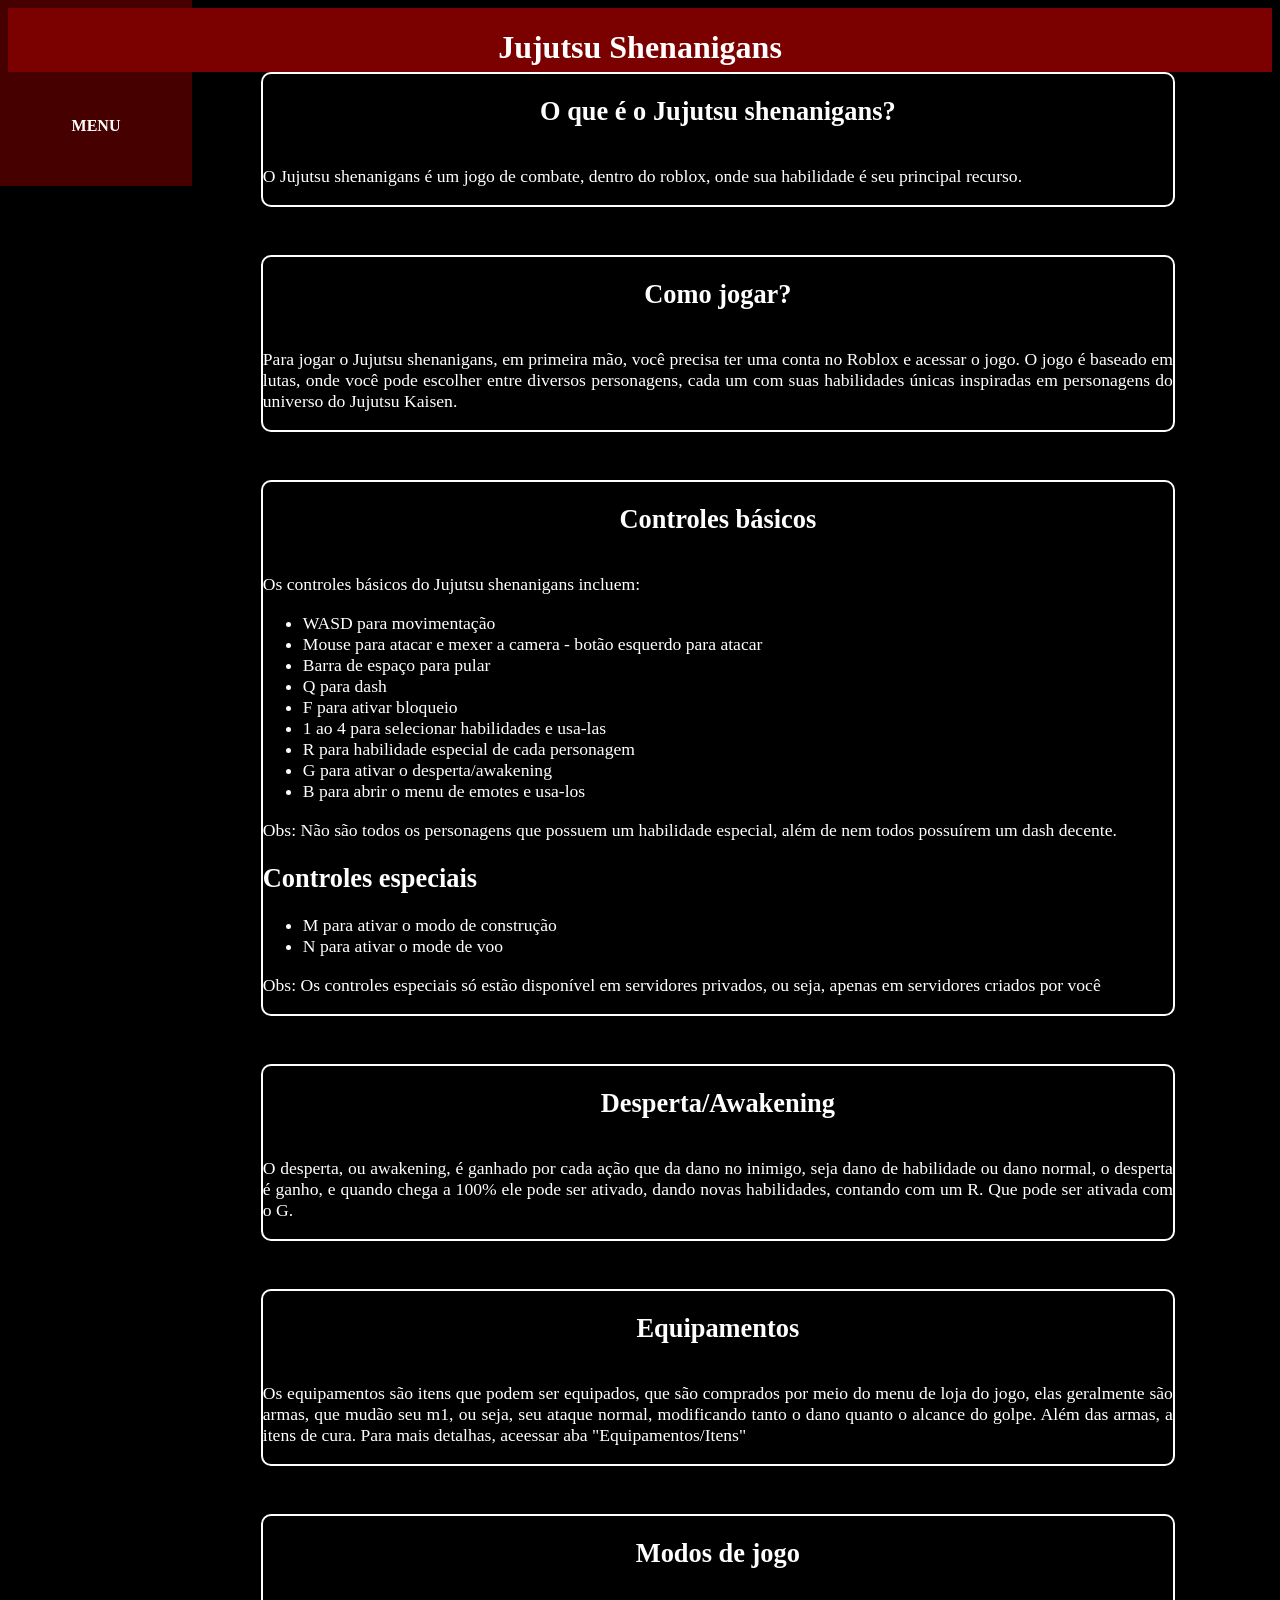
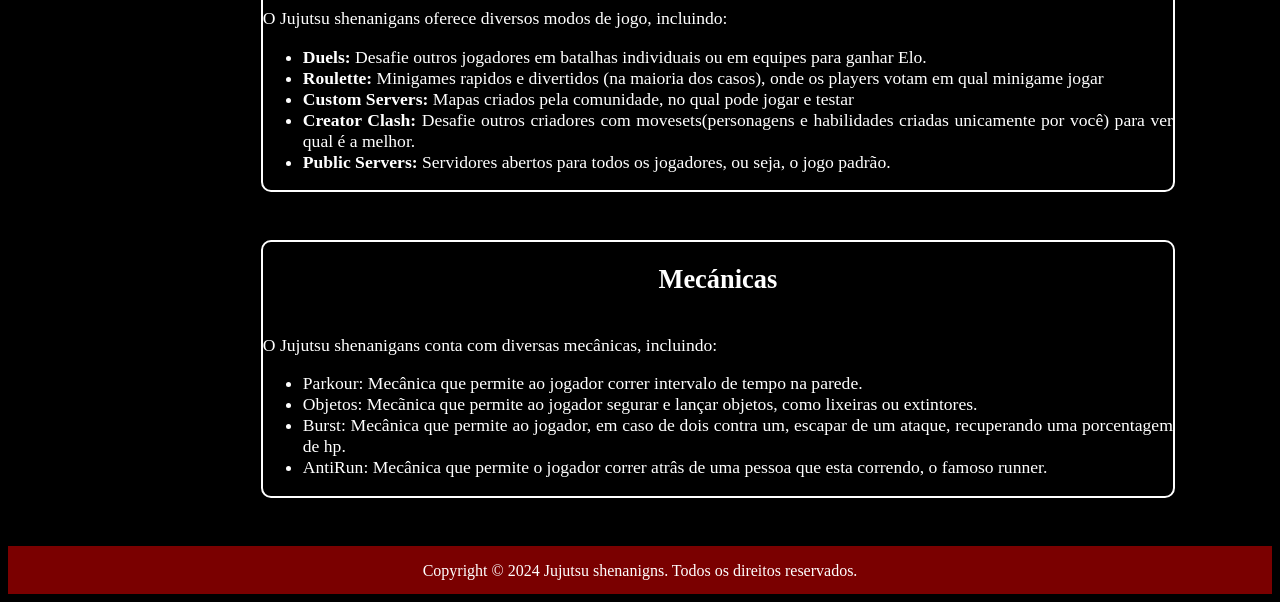
==== commit 918e1a75: "Finalização total do site autoral sobre Jujutsu Shenanigans do Roblox." ====
--- a/index.html
+++ b/index.html
@@ -5,7 +5,9 @@
   <link rel="stylesheet" href="SRC/css/style.css">
     
     <title>Jujutsu Shenanigans</title>
+    <link rel="shortcut icon" href="SRC/assets/images.jpg" type="image/x-icon">
 </head>
+
 <header id="header">
 
       <h1>Jujutsu Shenanigans</h1>
@@ -16,48 +18,76 @@
         <a href="SRC/pages/equipamentos.html">Equipamentos/Itens</a>
       
       </nav>
+
     </header>
+
 <body id="background-mod"> 
+
     <aside id="nav_lateral">
+
     <h4 id="centro">MENU</h4>
-<nav id="trasition">
-   <a href="#section1">O que é o Jujutsu shenanigans?</a>
+
+    <nav id="trasition">
+
+    <a href="#section1">O que é o Jujutsu shenanigans?</a>
     <a href="#section2">Como jogar?</a>
     <a href="#section3">Controles básicos</a> 
     <a href="#section4">Desperta/Awakening</a>
     <a href="#section5">Equipamentos</a>
     <a href="#section6">Modos de jogo</a>
     <a href="#section7">Mecánicas</a>
-
-</nav>
+    <a href=>Voltar</a>
+
+    </nav>
 
   </aside>
 
     <main id="main">
+
       <section id="section1" class="separation">
-        <header>
+
+        <header id="centro">
+
           <h2 >O que é o Jujutsu shenanigans?</h2>
+
         </header>
+
           <article>
+
      <p>O Jujutsu shenanigans é um jogo de combate, dentro do roblox, onde sua habilidade é seu principal recurso.</p>
+
           </article>
+
       </section>
+
       <section id="section2"  class="separation">
-        <header>
+
+        <header id="centro">
+
           <h2 >Como jogar?</h2>
+
         </header>
+
           <article >
            
           <p>Para jogar o Jujutsu shenanigans, em primeira mão, você precisa ter uma conta no Roblox e acessar o jogo. O jogo é baseado em lutas, onde você pode escolher entre diversos personagens, cada um com suas habilidades únicas inspiradas em personagens do universo do Jujutsu Kaisen.</p>
          
         </article>
+
       </section>
+
       <section id="section3" class="separation">
-        <header>
+
+        <header id="centro">
+
           <h2>Controles básicos</h2>
+
         </header>
+
           <article>
+
             <p>Os controles básicos do Jujutsu shenanigans incluem:</p>
+
             <ul>
               <li>WASD para movimentação</li>
               <li>Mouse para atacar e mexer a camera - botão esquerdo para atacar </li>
@@ -69,37 +99,66 @@
               <li>G para ativar o desperta/awakening</li>
               <li>B para abrir o menu de emotes e usa-los</li>
             </ul>
+
             <p>Obs: Não são todos os personagens que possuem um habilidade especial, além de nem todos possuírem um dash decente.</p>
+            
             <h2>Controles especiais</h2>
+
             <ul>
               <li>M para ativar o modo de construção</li>
               <li>N para ativar o mode de voo</li>
             </ul>
+
             <p>Obs: Os controles especiais só estão disponível em servidores privados, ou seja, apenas em servidores criados por você</p>
+          
           </article>
-          </section>
+
+          </section>
+
           <section id="section4" class="separation">
-            <header>
+
+            <header id="centro">
+
               <h2>Desperta/Awakening</h2>
-            </header>
+
+            </header>
+
               <article>
+
                 <p>O desperta, ou awakening, é ganhado por cada ação que da dano no inimigo, seja dano de habilidade ou dano normal, o desperta é ganho, e quando chega a 100% ele pode ser ativado, dando novas habilidades, contando com um R. Que pode ser ativada com o G.</p>
+              
               </article>
-          </section>
+
+          </section>
+
           <section id="section5" class="separation">
-            <header>
+
+            <header id="centro">
+
               <h2>Equipamentos</h2>
-            </header>
+
+            </header>
+
               <article>
+
                 <p>Os equipamentos são itens que podem ser equipados, que são comprados por meio do menu de loja do jogo, elas geralmente são armas, que mudão seu m1, ou seja, seu ataque normal, modificando tanto o dano quanto o alcance do golpe. Além das armas, a itens de cura. Para mais detalhas, aceessar aba "Equipamentos/Itens"</p>
+              
               </article>
-          </section>
+
+          </section>
+
           <section id="section6" class="separation">
-            <header>
+
+            <header id="centro">
+
               <h2>Modos de jogo</h2>
-            </header>
+
+            </header>
+
             <article>
+
               <p>O Jujutsu shenanigans oferece diversos modos de jogo, incluindo:</p>
+
               <ul>
                 <li><strong>Duels:</strong> Desafie outros jogadores em batalhas individuais ou em equipes para ganhar Elo.</li>
                 <li><strong>Roulette:</strong> Minigames rapidos e divertidos (na maioria dos casos), onde os players votam em qual minigame jogar</li>
@@ -107,27 +166,46 @@
                 <li><strong>Creator Clash:</strong> Desafie outros criadores com movesets(personagens e habilidades criadas unicamente por você) para ver qual é a melhor.</li>
                 <li><strong>Public Servers:</strong> Servidores abertos para todos os jogadores, ou seja, o jogo padrão.</li>
               </ul>
+
             </article>
-          </section>
+
+          </section>
+
           <section id="section7" class="separation">
+
             <header>
-              <h2>Mecánicas</h2>
-            </header>
+
+              <h2 id="centro">Mecánicas</h2>
+
+            </header>
+
             <article>
+
               <p>O Jujutsu shenanigans conta com diversas mecânicas, incluindo:</p>
+
               <ul>
                 <li>Parkour: Mecânica que permite ao jogador correr intervalo de tempo na parede.</li>
                 <li>Objetos: Mecãnica que permite ao jogador segurar e lançar objetos, como lixeiras ou extintores.</li>
                 <li>Burst: Mecânica que permite ao jogador, em caso de dois contra um, escapar de um ataque, recuperando uma porcentagem de hp.</li>
                 <li>AntiRun: Mecânica que permite o jogador correr atrâs de uma pessoa que esta correndo, o famoso runner.</li>
               </ul>
+
             </article>
-          </section>
-        </main>        
-</body>
-<footer id="footer">
-  <section>
-    <p>Copyright © 2024 Jujutsu shenanigns. Todos os direitos reservados.</p>
-  </section>
-</footer>
+
+          </section>
+
+        </main>     
+
+    </body>
+
+      <footer id="footer">
+
+        <section>
+
+        <p>Copyright © 2024 Jujutsu shenanigns. Todos os direitos reservados.</p>
+
+        </section>
+
+      </footer>
+
 </html>
--- a/SRC/css/style.css
+++ b/SRC/css/style.css
@@ -60,9 +60,9 @@
 
 #main{
     
-    justify-items: center;
+    justify-items: first baseline;
     gap: 10rem;
-    padding: 1rem;
+    padding-left: 20%;
     
     
 }
@@ -71,10 +71,8 @@
   
 }
 
-.separation{
-    
-    
-    width: 60%;
+.separation{ 
+    width: 90%;
     display: flex;
     flex-direction: column;
     color: white;
@@ -83,49 +81,17 @@
     position: relative; 
     justify-content: center;
     justify-items: center;
-    text-align: center;
-   
-    
-    
-}
-#section1{
+    text-align: justify;
     flex-direction: column;
     display: flex;
     margin-bottom: 3rem;
-     scroll-margin-top: 100px;
+    font-size: 110%;
+    font-family: 'Times New Roman', Times, serif;
+    scroll-margin-top: 100px
 }
-#section2{
-    flex-direction: column;
-    display: flex;
-    margin-bottom: 3rem;
-     scroll-margin-top: 100px;
-}
-#section3{
-    flex-direction: column;
-    display: flex;
-    margin-bottom: 3rem;
-     scroll-margin-top: 100px;
-}
-#section4{
-    flex-direction: column;
-    display: flex;
-    margin-bottom: 3rem;
-     scroll-margin-top: 100px;
-}
-#section5{
-    flex-direction: column;
-    display: flex;
-    margin-bottom: 3rem;
-     scroll-margin-top: 100px;
-}
-#section6{
-    flex-direction: column;
-    display: flex;
-    margin-bottom: 3rem;
-     scroll-margin-top: 100px;
-}
+
 #nav_lateral{
-    width: 250px;
+    width: 15%;
     height: 10%;
     background-color: #470000;
     color: white;
@@ -164,3 +130,6 @@
     justify-items: center;
 
 }
+html {
+  scroll-behavior: auto;
+}
